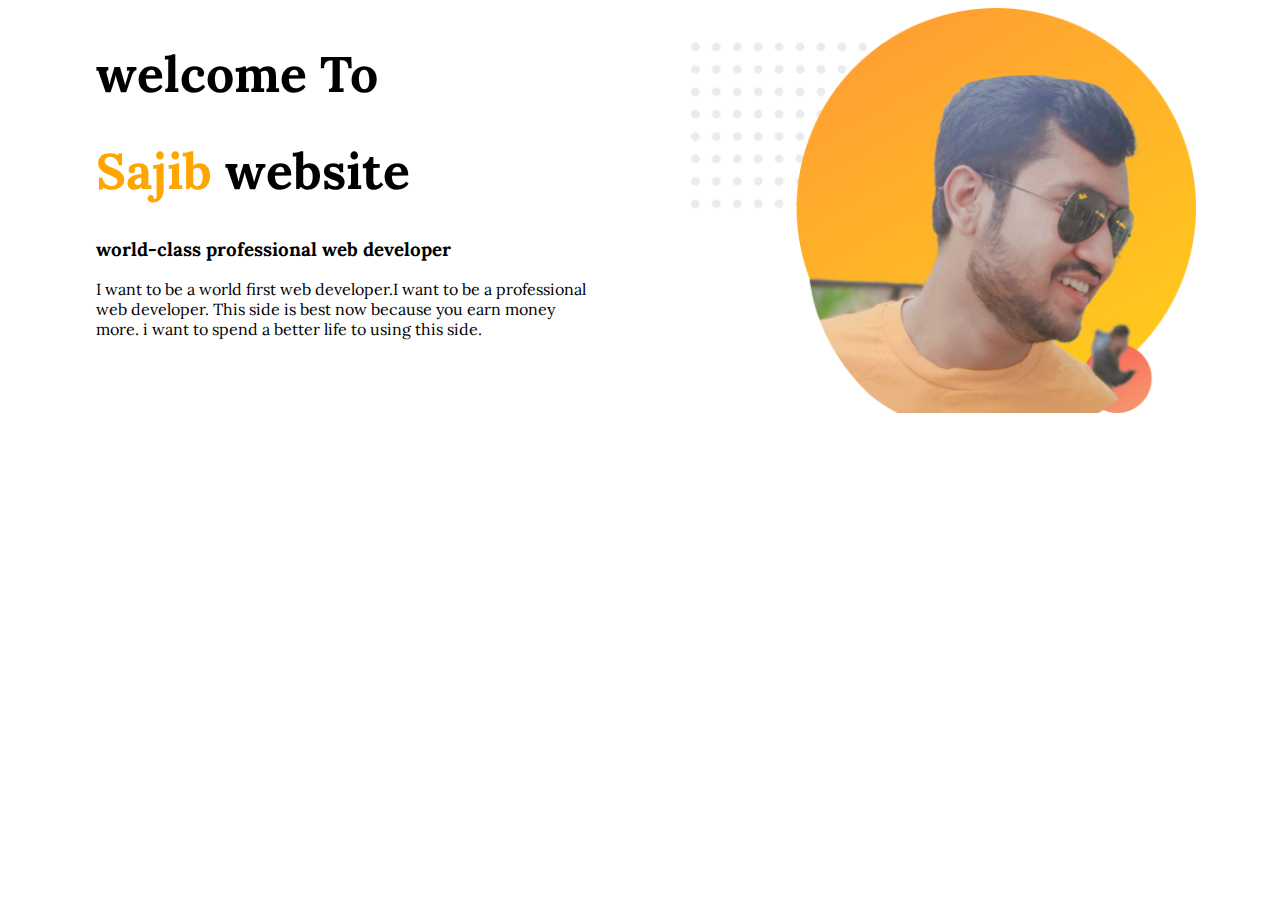
==== images/index.html @ ee5d3a6b "added top part" ====
<!DOCTYPE html>
<html lang="en">
<head>
    <meta charset="UTF-8">
    <meta name="viewport" content="width=device-width, initial-scale=1.0">
    <title>Sajib web developer</title>
    <link rel="stylesheet" href="syntex.css">
    <link href="https://fonts.googleapis.com/css2?family=Lora:ital,wght@0,500;1,562&display=swap" rel="stylesheet">
</head>
<body>
    <section>
        <div class="half-width">
        <h1>welcome To</h1>
        <h1><span class="name-highlight">Sajib</span> website</h1>
        <h3>world-class professional web developer</h3>
        <p>I want to be a world first web developer.I want to be a professional web developer. This side is best now because you earn money more. i want to spend a better life to using this side.</p>
        
    </div>
    
    <div  class="half-width">
       <img src="images/profile.png" alt="">

    </div>
   
    </section>
     
</body>
</html>
---- images/syntex.css ----
body{
    font-family: 'Lora', serif;
}
h1{

    font-size: 50px;
}
.name-highlight{
    color:orange;


}
.half-width{
    width:40%;
    float:left;
    margin-left: 5%;
    padding-left:2%;


}
.half-width img{
    width:100%;
}
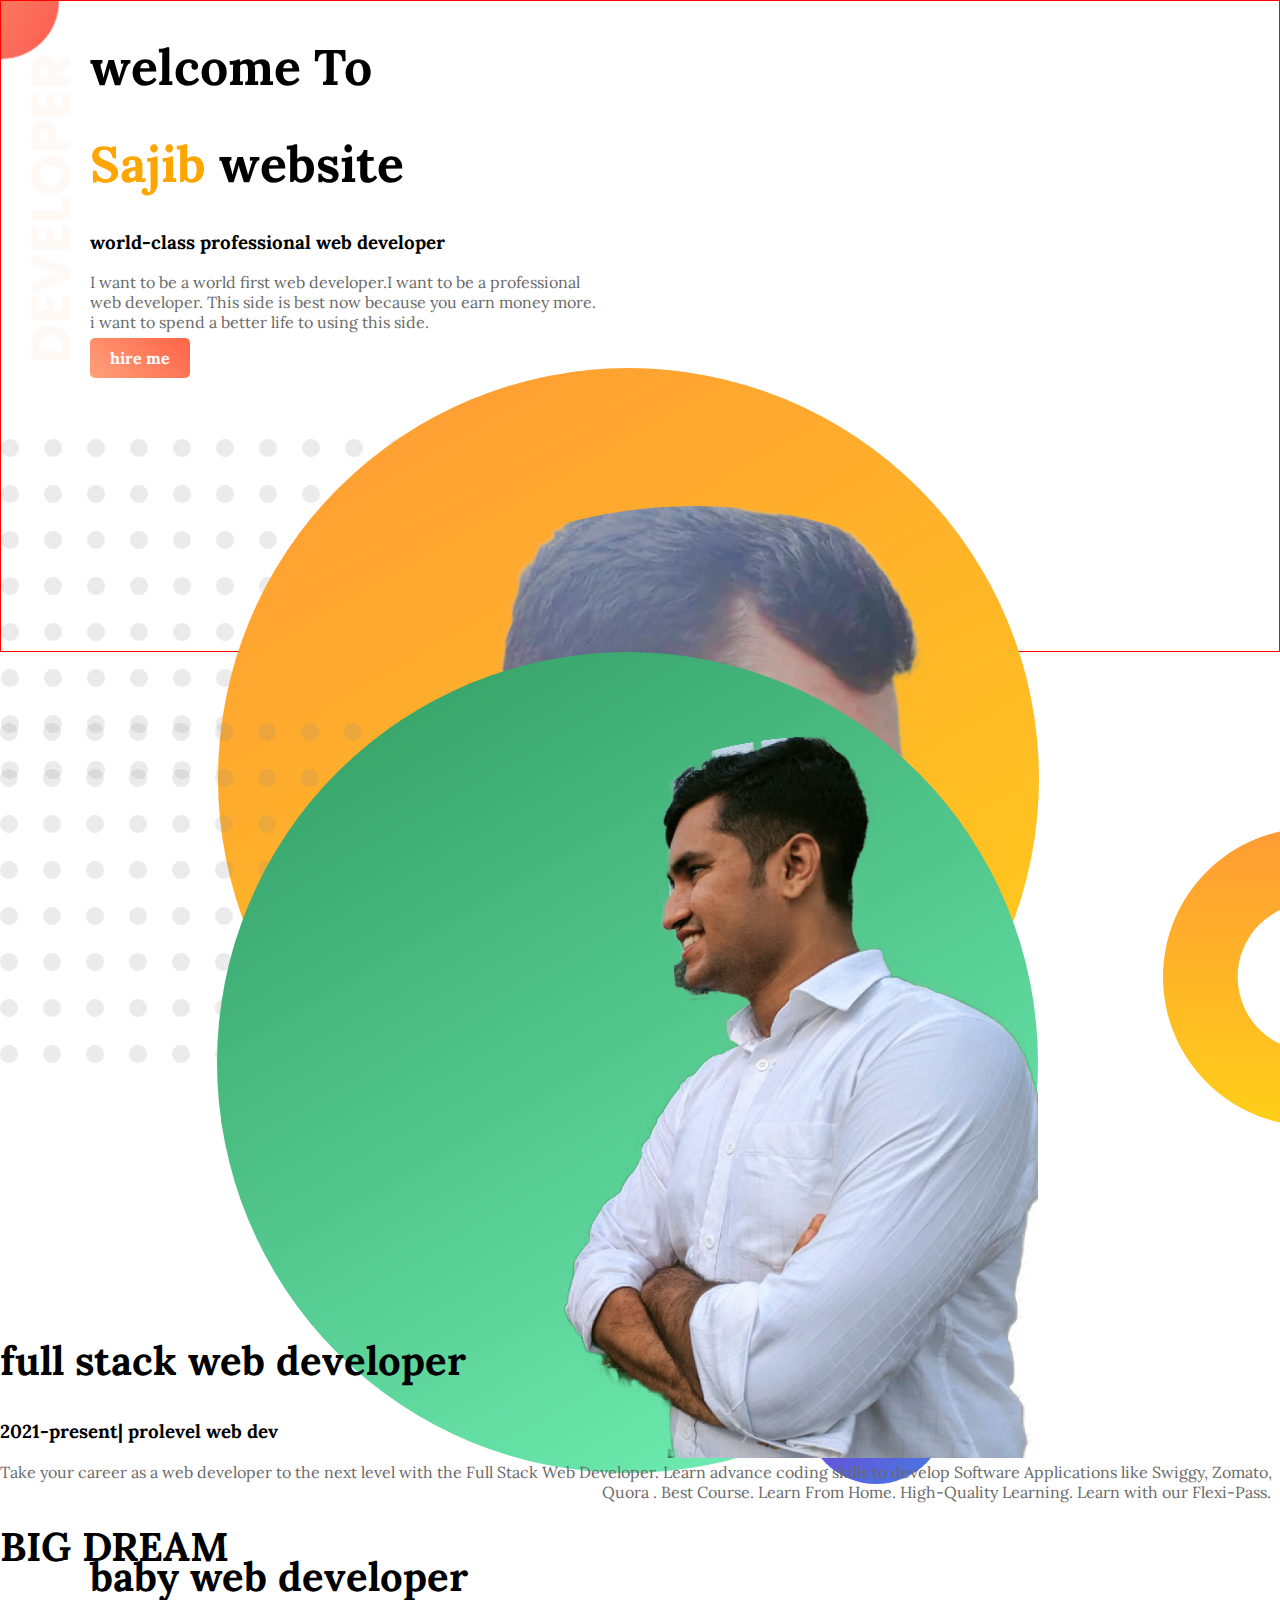
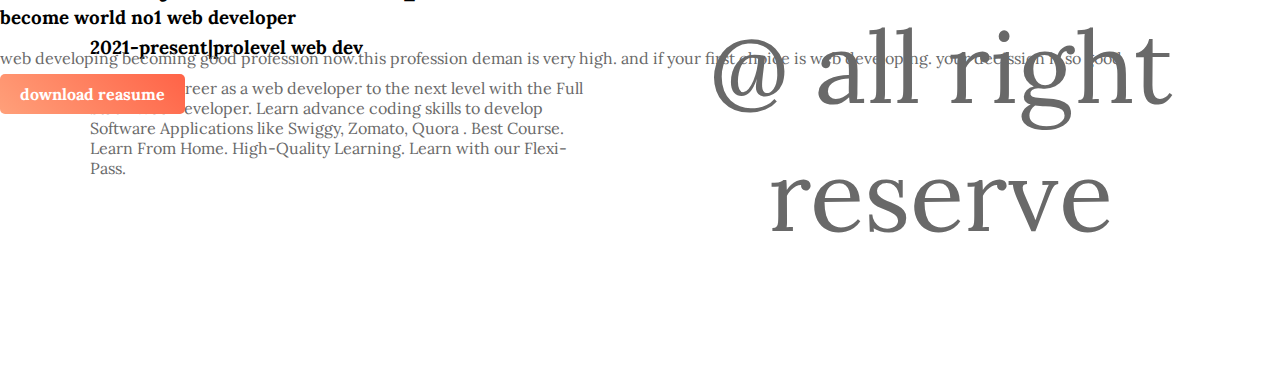
==== commit dd712969: "fnish my first over webside" ====
--- a/images/index.html
+++ b/images/index.html
@@ -8,21 +8,56 @@
     <link href="https://fonts.googleapis.com/css2?family=Lora:ital,wght@0,500;1,562&display=swap" rel="stylesheet">
 </head>
 <body>
-    <section>
+    <section class="top-banner">
         <div class="half-width">
         <h1>welcome To</h1>
         <h1><span class="name-highlight">Sajib</span> website</h1>
         <h3>world-class professional web developer</h3>
         <p>I want to be a world first web developer.I want to be a professional web developer. This side is best now because you earn money more. i want to spend a better life to using this side.</p>
+        <a class="link-button" target="_blank" href="https://www.linkedin.com/jobs/search/?geoId=&keywords=&location=">hire me</a>
         
     </div>
     
-    <div  class="half-width">
+    <div  class="half_width">
        <img src="images/profile.png" alt="">
 
     </div>
+    </section>
    
+   
+    <section class="dream-area">
+        <div class="half-width"></div>
+        <img src="images/profile2.png" alt="">
+
+    <div class="half-width">
+
+        </div>
+        <h2>BIG DREAM</h2>
+        <h3>become world no1 web developer</h3>
+        <p>web developing becoming good profession now.this profession deman is very high. and if your first choice is web developing. your decission is so good</p>
+        <a class="link-button" target="_blank", href="https://www.youtube.com/watch?v=U4HVCC8etiE&list=RDU4HVCC8etiE&start_radio=1">download reasume</a>
+        
     </section>
+    <section class="exrience-area single exprience">
+        <div class="=half-width">
+            <h2>full stack web developer</h2>
+            <h3 class ="orange-highlight">2021-present| prolevel web dev</h3>
+            <p>Take your career as a web developer to the next level with the Full Stack Web Developer. Learn advance coding skills to develop Software Applications like Swiggy, Zomato, Quora . Best Course. Learn From Home. High-Quality Learning. Learn with our Flexi-Pass.</p>
+
+        </div>
+        <div class="half-width single exrience-area">
+            <h2>baby web developer</h2>
+            <h3 class="orange-highlight">2021-present|prolevel web dev</h3>
+            <p>Take your career as a web developer to the next level with the Full Stack Web Developer. Learn advance coding skills to develop Software Applications like Swiggy, Zomato, Quora . Best Course. Learn From Home. High-Quality Learning. Learn with our Flexi-Pass.</p>
+
+        </div>
+        <footer>
+            <p>@ all right reserve </p>
+        </footer>
+        
+
+    </section>
+    
      
 </body>
 </html>--- a/images/syntex.css
+++ b/images/syntex.css
@@ -1,9 +1,16 @@
 body{
+    margin: 0;
     font-family: 'Lora', serif;
 }
 h1{
 
     font-size: 50px;
+}
+h2{
+    font-size: 40px;
+}
+p{
+    color: dimgrey;
 }
 .name-highlight{
     color:orange;
@@ -18,6 +25,45 @@
 
 
 }
+
+
+
 .half-width img{
     width:100%;
+}
+footer{
+    text-align: center;
+    font-size: 100px;
+}
+
+
+
+.top-banner{
+    border : 1px solid red;
+    background-image: url("images/top-banner.png");
+    background-repeat: no-repeat;
+}
+section{
+    height:500px;
+    padding-bottom: 150px;
+}
+
+.link-button{
+    text-decoration: none;
+    background-image: linear-gradient(45deg, lightsalmon ,tomato);
+    padding: 10px 20px;
+    border-radius: 5px;
+    color: white;
+    font-weight: bold;
+    
+
+}
+.dream-area{
+    background-image: url("images/dream-bg.png");
+    background-repeat: no-repeat;
+    background-position: right;
+}
+
+.single-exprience{
+    box-shadow: 10px 10px black;
 }